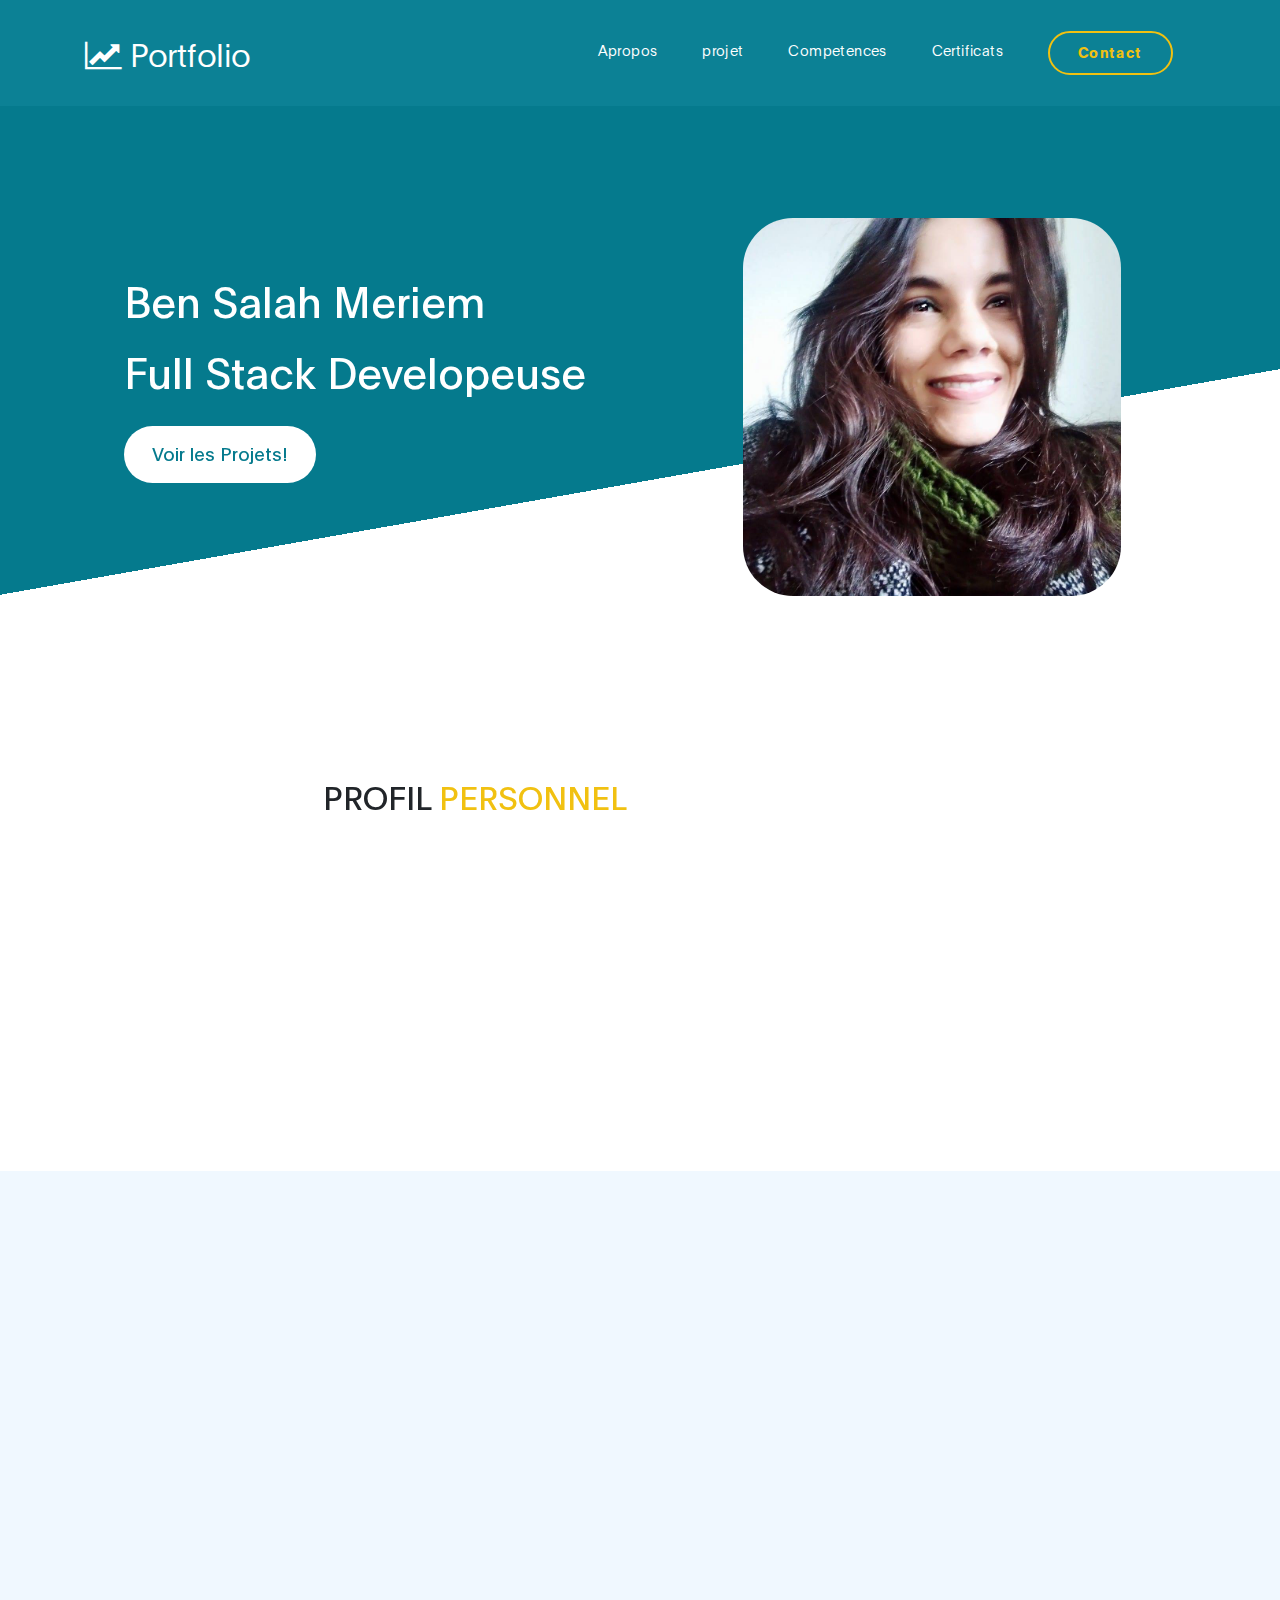
==== index.html @ 02a09304 "finir le projet" ====
<!DOCTYPE html>
<html lang="en">
<head>

     <title>Digital Trend HTML Template</title>
<!--

DIGITAL TREND

https://templatemo.com/tm-538-digital-trend

-->
     <meta charset="UTF-8">
     <meta http-equiv="X-UA-Compatible" content="IE=Edge">
     <meta name="description" content="">
     <meta name="keywords" content="">
     <meta name="author" content="">
     <meta name="viewport" content="width=device-width, initial-scale=1, maximum-scale=1">

     <link rel="stylesheet" href="css/bootstrap.min.css">
     <link rel="stylesheet" href="css/font-awesome.min.css">
     <link rel="stylesheet" href="css/aos.css">
     <link rel="stylesheet" href="css/owl.carousel.min.css">
     <link rel="stylesheet" href="css/owl.theme.default.min.css">

     <!-- MAIN CSS -->
     <link rel="stylesheet" href="css/templatemo-digital-trend.css">

</head>
<body>

     <!-- MENU BAR -->
    <nav class="navbar navbar-expand-lg">
        <div class="container">
            <a class="navbar-brand" href="index.html">
              <i class="fa fa-line-chart"></i>
             Portfolio
            </a>

            <button class="navbar-toggler" type="button" data-toggle="collapse" data-target="#navbarNav" aria-controls="navbarNav" aria-expanded="false"
                aria-label="Toggle navigation">
                <span class="navbar-toggler-icon"></span>
            </button>

            <div class="collapse navbar-collapse" id="navbarNav">
                <ul class="navbar-nav ml-auto">
                    <li class="nav-item">
                        <a href="#about" class="nav-link smoothScroll">Apropos</a>
                    </li>
                    <li class="nav-item">
                        <a href="#project" class="nav-link smoothScroll">projet</a>
                    </li>
                    <li class="nav-item">
                        <a href="blog.html" class="nav-link">Competences</a>
                    </li>
                    <li class="nav-item">
                         <a href="blog.html" class="nav-link">Certificats</a>
                    </li>
                    <li class="nav-item">
                        <a href="contact.html" class="nav-link contact">Contact</a>
                    </li>
                </ul>
            </div>
        </div>
    </nav>


     <!-- HERO -->
     <section class="hero hero-bg d-flex justify-content-center align-items-center">
               <div class="container">
                    <div class="row">

                        <div class="col-lg-6 col-md-10 col-12 d-flex flex-column justify-content-center align-items-center">
                              <div class="hero-text">

                                   <h1 class="text-white" data-aos="fade-up">Ben Salah Meriem </h1>
                                <h1 class="text-white" data-aos="fade-up">Full Stack Developeuse </h1>
                                   <a href="#project" class="custom-btn btn-bg btn mt-3" data-aos="fade-up" data-aos-delay="100"> Voir les Projets!</a>

                                   <!-- <strong class="d-block py-3 pl-5 text-white" data-aos="fade-up" data-aos-delay="200"><i class="fa fa-phone mr-2"></i> </strong> -->
                              </div>
                        </div>

                        <div class="col-lg-6 col-12">
                          <div class="hero-image" data-aos="fade-up" data-aos-delay="300">

                            <img src="images/me.jpg" class="img-fluid" alt="working girl">
                          </div>
                        </div>

                    </div>
               </div>
     </section>


     <!-- ABOUT -->
     <section class="about section-padding pb-0" id="about">
          <div class="container">
               <div class="row">

                    <div class="col-lg-7 mx-auto col-md-10 col-12">
                         <div class="about-info">

                              <h2 class="mb-4" data-aos="fade-up">PROFIL  <strong>PERSONNEL</strong> </h2>

                              <p class="mb-0" data-aos="fade-up">Je viens de finir une formation intensive
                              en développement FullStack JS <span>a GO MY
                              CODE </span>, qui ma permit non seulement
                              d'acquérir les compétences et les
                              connaissances de base nécessaires en
                              développement web, mais également
                              de réaliser ma propre plateforme
                         <strong> W. Application </strong>
                         <!-- <a href="blog.html">blog</a> pages, <a href="project-detail.html">project</a> page, and <a href="contact.html">contact</a> page. 
                              <br><br>You are <strong>allowed</strong> to use this template for commercial or non-commercial purpose. You are NOT allowed to redistribute the template ZIP file on template collection websites.</p>
                         </div> -->

                         <div class="about-image" data-aos="fade-up" data-aos-delay="200">

                          <img src="images/office.png" class="img-fluid" alt="office">
                        </div>
                    </div>

               </div>
          </div>
     </section>


     <!-- PROJECT -->
     <section class="project section-padding" id="project">
          <div class="container-fluid">
               <div class="row">

                    <div class="col-lg-12 col-12">

                        <h2 class="mb-5 text-center" data-aos="fade-up">
                         Veuillez jeter un œil mes <br>
                            <strong>Projets</strong>
                        </h2>

                         <div class="owl-carousel owl-theme" id="project-slide">
                              <div class="item project-wrapper" data-aos="fade-up" data-aos-delay="100">
                                   <img src="images/project/project-image01.jpg" class="img-fluid" alt="project image">

                                   <div class="project-info">
                                        <small>Projet 1</small>

                                        <h3>
                                             <a href="project-detail.html">
                                                  <span>WApplication</span>
                                                  <i class="fa fa-angle-right project-icon"></i>
                                             </a>
                                        </h3>
                                   </div>
                              </div>

                              <div class="item project-wrapper" data-aos="fade-up">
                                   <img src="images/project/project-image02.jpg" class="img-fluid" alt="project image">

                                   <div class="project-info">
                                        <small>Projet 2</small>

                                        <h3>
                                             <a href="project-detail.html">
                                                  <span>Movie-App</span>
                                                  <i class="fa fa-angle-right project-icon"></i>
                                             </a>
                                        </h3>
                                   </div>
                              </div>

                              <div class="item project-wrapper" data-aos="fade-up">
                                   <img src="images/project/project-image03.jpg" class="img-fluid" alt="project image">

                                   <div class="project-info">
                                        <small>Projet 3</small>

                                        <h3>
                                             <a href="project-detail.html">
                                                  <span>Todo-List</span>
                                                  <i class="fa fa-angle-right project-icon"></i>
                                             </a>
                                        </h3>
                                   </div>
                              </div>

                              <div class="item project-wrapper" data-aos="fade-up">
                                   <img src="images/project/project-image04.jpg" class="img-fluid" alt="project image">

                                   <div class="project-info">
                                        <small>Project 4</small>

                                        <h3>
                                             <a href="project-detail.html">
                                                  <span>portfolio - image</span>
                                                  <i class="fa fa-angle-right project-icon"></i>
                                             </a>
                                        </h3>
                                   </div>
                              </div>

                              <!-- <div class="item project-wrapper" data-aos="fade-up">
                                   <img src="images/project/project-image05.jpg" class="img-fluid" alt="project image">

                                   <div class="project-info">
                                        <small>Projet 5</small>

                                        <h3>
                                             <a href="project-detail.html">
                                                  <span>portfolio - image</span>
                                                  <i class="fa fa-angle-right project-icon"></i>
                                             </a>
                                        </h3>
                                   </div>
                              </div> -->
                         </div>
                    </div>

               </div>
          </div>
     </section>


     <!-- TESTIMONIAL -->
     <section class="testimonial section-padding">
          <div class="container">
               <div class="row">

                    <div class="col-lg-6 col-md-5 col-12">
                        <div class="contact-image" data-aos="fade-up">

                          <img src="images/female-avatar.png" class="img-fluid" alt="website">
                        </div>
                    </div>

                    <div class="col-lg-6 col-md-7 col-12">
                      <h4 class="my-5 pt-3" data-aos="fade-up" data-aos-delay="100">Client Testimonials</h4>

                      <div class="quote" data-aos="fade-up" data-aos-delay="200"></div>

                      <h2 class="mb-4" data-aos="fade-up" data-aos-delay="300">Lorem ipsum Sed eiusmod esse aliqua sed incididunt aliqua incididunt mollit id et sit proident dolor nulla sed commodo.</h2>

                      <p data-aos="fade-up" data-aos-delay="400">
                        <strong>Mary Zoe</strong>

                        <span class="mx-1">/</span>

                        <small>Digital Agency (CEO)</small>
                      </p>
                    </div>

               </div>
          </div>
     </section>


    <footer class="site-footer">
      <div class="container">
        <div class="row">

          <div class="col-lg-5 mx-lg-auto col-md-8 col-10">
            <h1 class="text-white" data-aos="fade-up" data-aos-delay="100">We make creative <strong>brands</strong> only.</h1>
          </div>

          <div class="col-lg-3 col-md-6 col-12" data-aos="fade-up" data-aos-delay="200">
            <h4 class="my-4">Contact Info</h4>

            <p class="mb-1">
              <i class="fa fa-phone mr-2 footer-icon"></i> 
              +99 080 070 4224
            </p>

            <p>
              <a href="#">
                <i class="fa fa-envelope mr-2 footer-icon"></i>
                hello@company.com
              </a>
            </p>
          </div>

          <div class="col-lg-3 col-md-6 col-12" data-aos="fade-up" data-aos-delay="300">
            <h4 class="my-4">Our Studio</h4>

            <p class="mb-1">
              <i class="fa fa-home mr-2 footer-icon"></i> 
              Av. Lúcio Costa - Barra da Tijuca, Rio de Janeiro - RJ, Brazil
            </p>
          </div>

          <div class="col-lg-4 mx-lg-auto text-center col-md-8 col-12" data-aos="fade-up" data-aos-delay="400">
            <p class="copyright-text">Copyright &copy; 2020 Your Company
            <br>
            <a rel="nofollow noopener" href="https://templatemo.com">Design: TemplateMo</a></p>
          </div>

          <div class="col-lg-4 mx-lg-auto col-md-6 col-12" data-aos="fade-up" data-aos-delay="500">
            
            <ul class="footer-link">
              <li><a href="#">Stories</a></li>
              <li><a href="#">Work with us</a></li>
              <li><a href="#">Privacy</a></li>
            </ul>
          </div>

          <div class="col-lg-3 mx-lg-auto col-md-6 col-12" data-aos="fade-up" data-aos-delay="600">
            <ul class="social-icon">
              <li><a href="#" class="fa fa-instagram"></a></li>
              <li><a href="#" class="fa fa-twitter"></a></li>
              <li><a href="#" class="fa fa-dribbble"></a></li>
              <li><a href="#" class="fa fa-behance"></a></li>
            </ul>
          </div>

        </div>
      </div>
    </footer>


     <!-- SCRIPTS -->
     <script src="js/jquery.min.js"></script>
     <script src="js/bootstrap.min.js"></script>
     <script src="js/aos.js"></script>
     <script src="js/owl.carousel.min.js"></script>
     <script src="js/smoothscroll.js"></script>
     <script src="js/custom.js"></script>

</body>
</html>
---- css/templatemo-digital-trend.css ----
/*

DIGITAL TREND

https://templatemo.com/tm-538-digital-trend

*/

@font-face {
  font-family: "Plain-Regular";
  src: url("../fonts/Plain-Regular.woff2") format("woff2"),
    url("../fonts/Plain-Regular.woff") format("woff");
  font-weight: normal;
  font-style: normal;
}

@font-face {
  font-family: "Plain-Light";
  src: url("../fonts/Plain-Light.woff2") format("woff2"),
    url("../fonts/Plain-Light.woff") format("woff");
  font-weight: bold;
  font-style: normal;
}

@font-face {
  font-family: "Plain-Bold";
  src: url("../fonts/Plain-Bold.woff2") format("woff2"),
    url("../fonts/Plain-Bold.woff") format("woff");
  font-weight: bold;
  font-style: normal;
}

:root {
  --primary-color: #057a8d;
  --secondary-color: #f1c111;
  --white-color: #ffffff;
  --dark-color: #171819;
  --project-bg: #f0f8ff;
  --menu-bg: #0c8195;

  --title-color: #15141a;
  --gray-color: #909090;
  --link-color: #404040;
  --p-color: #666262;

  --base-font-family: "Plain-Light", sans-serif;
  --title-font-family: "Plain-Regular", sans-serif;
  --font-bold-family: "Plain-Bold", sans-serif;
  --font-weight-bold: bold;

  --h1-font-size: 42px;
  --h2-font-size: 32px;
  --h3-font-size: 24px;
  --p-font-size: 18px;
  --base-font-size: 16px;
  --menu-font-size: 14px;

  --border-radius-large: 100px;
  --border-radius-small: 5px;
}

body {
  background: var(--white-color);
  font-family: var(--base-font-family);
}

/*---------------------------------------
     TYPOGRAPHY              
  -----------------------------------------*/

h1,
h2,
h3,
h4,
h5,
h6 {
  font-family: var(--title-font-family);
  line-height: inherit;
}

h1 {
  color: var(--title-color);
  font-size: var(--h1-font-size);
}

h2 {
  font-size: var(--h2-font-size);
  font-weight: 100;
}

h3 {
  font-size: var(--h3-font-size);
  font-weight: 100;
  margin-bottom: 0;
}

h4 {
  color: var(--gray-color);
  font-family: var(--base-font-family);
  font-size: var(--p-font-size);
  letter-spacing: 1px;
  text-transform: uppercase;
}

p {
  color: var(--p-color);
  font-size: var(--p-font-size);
  line-height: 1.5em;
}

b,
strong {
  letter-spacing: 0;
  color: var(--secondary-color);
}
span {
  letter-spacing: 0;
  color: var(--primary-color);
}

/*  BLOCKQUOTES */
.quote {
  position: relative;
  margin: 0;
}

.quote::after {
  content: "“";
  position: absolute;
  bottom: -80px;
  left: 20px;
  font-family: times;
  color: var(--gray-color);
  font-weight: var(--font-weight-bold);
  font-size: 14em;
  line-height: 0;
  opacity: 0.1;
}

blockquote {
  border-left: 5px solid rgba(0, 0, 0, 0.05);
  display: block;
  margin: 42px 0;
  padding: 14px 22px;
  color: rgba(0, 0, 0, 0.5);
}

/* BUTTON */
.custom-btn {
  background: transparent;
  border: 2px solid var(--dark-color);
  border-radius: var(--border-radius-large);
  padding: 12px 26px 14px 26px;
  color: var(--dark-color);
  font-family: var(--title-font-family);
  font-size: var(--p-font-size);
  white-space: nowrap;
}

.custom-btn.btn-bg {
  background: var(--white-color);
  color: var(--primary-color);
  border-color: transparent;
  transition: all 0.3s ease;
}

.custom-btn:hover,
.custom-btn:focus {
  background: var(--dark-color);
  color: var(--white-color);
  border-color: transparent;
}

/*---------------------------------------
     GENERAL               
  -----------------------------------------*/

* {
  -webkit-box-sizing: border-box;
  -moz-box-sizing: border-box;
  box-sizing: border-box;
}

*::before,
*::after {
  -webkit-box-sizing: border-box;
  -moz-box-sizing: border-box;
  box-sizing: border-box;
}

a {
  color: var(--link-color);
  font-weight: normal;
  text-decoration: none;
}

a:hover,
a:active,
a:focus {
  color: var(--secondary-color);
  outline: none;
  text-decoration: none;
}

::selection {
  background: var(--secondary-color);
  color: var(--white-color);
}

.section-padding {
  padding: 8em 0;
}
.section-padding-half {
  padding: 4em 0;
}

.google-map iframe {
  display: block;
  width: 100%;
}

/*---------------------------------------
    MENU             
  -----------------------------------------*/

.navbar {
  background: var(--menu-bg);
  z-index: 2;
  top: 0;
  right: 0;
  left: 0;
  padding: 1.5em;
}

.navbar-brand {
  color: var(--white-color);
  font-size: var(--h2-font-size);
}

.nav-link {
  color: var(--white-color);
  font-size: var(--menu-font-size);
  letter-spacing: 0.4px;
  margin: 0 1.6em;
  padding: 0.6em;
}

.nav-link.active,
.nav-link:hover {
  color: var(--secondary-color);
}

.navbar-expand-lg .navbar-nav .nav-link {
  padding-right: 0;
  padding-left: 0;
}

.navbar-expand-lg .navbar-nav .nav-link.contact {
  border: 2px solid var(--secondary-color);
  border-radius: var(--border-radius-large);
  color: var(--secondary-color);
  font-family: var(--font-bold-family);
  padding: 0.6em 2em 0.8em 2em;
}

.navbar-expand-lg .navbar-nav .nav-link.contact:hover,
.navbar-expand-lg .navbar-nav .nav-link.contact.active {
  background: var(--secondary-color);
  color: var(--white-color);
}

.navbar-nav .navbar-toggler-icon {
  background: none;
}

.navbar-toggler {
  border: 0;
  padding: 0;
  cursor: pointer;
  margin: 0 10px 0 0;
  width: 30px;
  height: 35px;
  outline: none;
}

.navbar-toggler:focus {
  outline: none;
}

.navbar-toggler[aria-expanded="true"] .navbar-toggler-icon {
  background: transparent;
}

.navbar-toggler[aria-expanded="true"] .navbar-toggler-icon::before,
.navbar-toggler[aria-expanded="true"] .navbar-toggler-icon::after {
  transition: top 300ms 50ms ease, -webkit-transform 300ms 350ms ease;
  transition: top 300ms 50ms ease, transform 300ms 350ms ease;
  transition: top 300ms 50ms ease, transform 300ms 350ms ease,
    -webkit-transform 300ms 350ms ease;
  top: 0;
}

.navbar-toggler[aria-expanded="true"] .navbar-toggler-icon::before {
  transform: rotate(45deg);
}

.navbar-toggler[aria-expanded="true"] .navbar-toggler-icon::after {
  transform: rotate(-45deg);
}

.navbar-toggler .navbar-toggler-icon {
  background: var(--white-color);
  transition: background 10ms 300ms ease;
  display: block;
  width: 30px;
  height: 2px;
  position: relative;
}

.navbar-toggler .navbar-toggler-icon::before,
.navbar-toggler .navbar-toggler-icon::after {
  transition: top 300ms 350ms ease, -webkit-transform 300ms 50ms ease;
  transition: top 300ms 350ms ease, transform 300ms 50ms ease;
  transition: top 300ms 350ms ease, transform 300ms 50ms ease,
    -webkit-transform 300ms 50ms ease;
  position: absolute;
  right: 0;
  left: 0;
  background: var(--white-color);
  width: 30px;
  height: 2px;
  content: "";
}

.navbar-toggler .navbar-toggler-icon::before {
  top: -8px;
}

.navbar-toggler .navbar-toggler-icon::after {
  top: 8px;
}

/*---------------------------------------
     HERO              
  -----------------------------------------*/

.hero {
  position: relative;
  padding: 5em 0;
  overflow: hidden;
}

.hero-bg {
  background: linear-gradient(
    170deg,
    var(--primary-color) 64%,
    var(--white-color) 30%
  );
}

.hero-image {
  position: relative;
  top: 2em;
}

/*---------------------------------------
     PROJECT              
  -----------------------------------------*/

.project {
  background: var(--project-bg);
}

.project-wrapper {
  position: relative;
}

.project-wrapper img {
  border-radius: var(--border-radius-small);
}

.project-info {
  background: var(--white-color);
  border-radius: var(--border-radius-small);
  position: absolute;
  bottom: 32px;
  right: 32px;
  left: 32px;
  width: 90%;
  padding: 32px;
}

.project-info small {
  font-family: Plain-Bold;
  color: var(--gray-color);
  position: relative;
  top: 2px;
}

.project-info a {
  color: var(--primary-color);
}

.project-info .project-icon {
  background: var(--primary-color);
}

.project-icon {
  position: absolute;
  right: 30px;
  top: 40px;
  background: var(--dark-color);
  border-radius: var(--border-radius-large);
  color: var(--white-color);
  font-size: var(--h2-font-size);
  width: 40px;
  height: 40px;
  line-height: 40px;
  text-align: center;
  padding-left: 5px;
}

.owl-theme .owl-dots .owl-dot {
  outline: none;
}

.owl-theme .owl-dots .owl-dot span {
  background: var(--gray-color);
  width: 50px;
  height: 3px;
  margin: 35px 5px;
}

.owl-theme .owl-dots .owl-dot.active span,
.owl-theme .owl-dots .owl-dot:hover span {
  background: var(--secondary-color);
}

.list-detail {
  margin-left: 1em;
  padding-left: 1em;
  position: relative;
}

.list-detail li {
  display: block;
  list-style: none;
  margin: 0.6em 0 0 0.8em;
}

.list-detail li::before {
  content: "";
  width: 0;
  height: 0;
  border-width: 0 16px 16px 0;
  border-color: transparent var(--secondary-color) transparent transparent;
  border-style: solid;
  position: absolute;
  left: 0;
}

.list-detail span {
  position: relative;
  bottom: 5px;
}

.client-info img {
  width: 100px;
  margin-right: 1em;
}

/*---------------------------------------
      ABOUT            
  -----------------------------------------*/

.about {
  position: relative;
  overflow: hidden;
}

.about-image img {
  display: block;
  margin: 0 auto;
}

/*---------------------------------------
      BLOG            
  -----------------------------------------*/

.blog-header {
  border-radius: var(--border-radius-small);
  position: relative;
  overflow: hidden;
}

.blog-header img {
  border-radius: var(--border-radius-small);
  display: block;
}

.blog-header-info {
  background: linear-gradient(transparent, rgba(0, 0, 0, 0.95));
  position: absolute;
  right: 0;
  left: 0;
  bottom: 0;
  padding: 2em;
}

.blog-header-info h3 {
  max-width: 80%;
}

.blog-header-info a {
  color: var(--white-color);
}

.blog-header-info a:hover {
  color: var(--secondary-color);
}

.blog-sidebar img {
  border-radius: var(--border-radius-small);
  width: 159px;
  margin-right: 22px;
}

.blog-sidebar h3 {
  font-size: 18px;
}

/*---------------------------------------
     CONTACT              
  -----------------------------------------*/

.newsletter-form .form-control,
.contact-form .form-control {
  box-shadow: none;
  background: var(--project-bg);
  border: 0;
  padding: 1.7em 1.3em;
  margin: 14px 0;
}

.newsletter-form button,
.contact-form #submit-button {
  background: var(--primary-color);
  border-radius: var(--border-radius-large);
  color: var(--white-color);
  cursor: pointer;
  font-size: var(--p-font-size);
  line-height: 0px;
  padding: 1.5em 1.3em;
}

.newsletter-form button {
  background: var(--secondary-color);
}

/*---------------------------------------
     FOOTER              
  -----------------------------------------*/

.site-footer {
  background: var(--dark-color);
  padding: 7em 0 6em 0;
}

.site-footer a {
  color: var(--p-color);
}

.site-footer a:hover,
.footer-icon {
  color: var(--secondary-color);
}

.footer-link li {
  display: inline-block;
  list-style: none;
  margin: 0 10px;
}

.copyright-text,
.footer-link,
.site-footer .social-icon {
  margin-top: 6em;
}

.copyright-text {
  margin-top: 5.3em;
}

/*---------------------------------------
     SOCIAL ICON              
  -----------------------------------------*/

.social-icon {
  position: relative;
  padding: 0;
  margin: 4em 0 0 0;
}

.social-icon li {
  display: inline-block;
  list-style: none;
}

.social-icon li a {
  text-decoration: none;
  display: inline-block;
  font-size: var(--base-font-size);
  margin: 10px;
  text-align: center;
}

/*---------------------------------------
     RESPONSIVE STYLES              
  -----------------------------------------*/

@media screen and (min-width: 1200px) {
  .about-info h2 {
    max-width: 70%;
  }
}

@media screen and (min-width: 991px) {
  .project h2 {
    max-width: 32%;
    margin: 0 auto;
  }
}

@media screen and (max-width: 991px) {
  .hero {
    padding-top: 14em;
  }

  .hero-text {
    bottom: 2em;
  }

  .navbar {
    padding: 1em;
  }

  .navbar-collapse {
    text-align: center;
    padding: 2.5em 0;
  }

  .nav-link {
    display: inline-block;
  }

  .navbar-expand-lg .navbar-nav .nav-link.contact {
    margin: 1em 0;
  }

  .copyright-text,
  .footer-link,
  .site-footer .social-icon {
    margin-top: 3em;
    padding: 0;
    text-align: left;
  }
}

@media screen and (max-width: 767px) {
  h1 {
    font-size: 36px;
  }

  h2 {
    font-size: 28px;
  }

  h3 {
    font-size: 22px;
  }

  .project-info {
    right: 0;
    left: 0;
    margin: 0 auto;
  }

  .footer-link,
  .site-footer .social-icon {
    margin-top: 1em;
  }

  .copyright-text {
    margin: 2.5em 0 1em 0;
  }

  .footer-link li {
    margin-left: 0;
  }
}
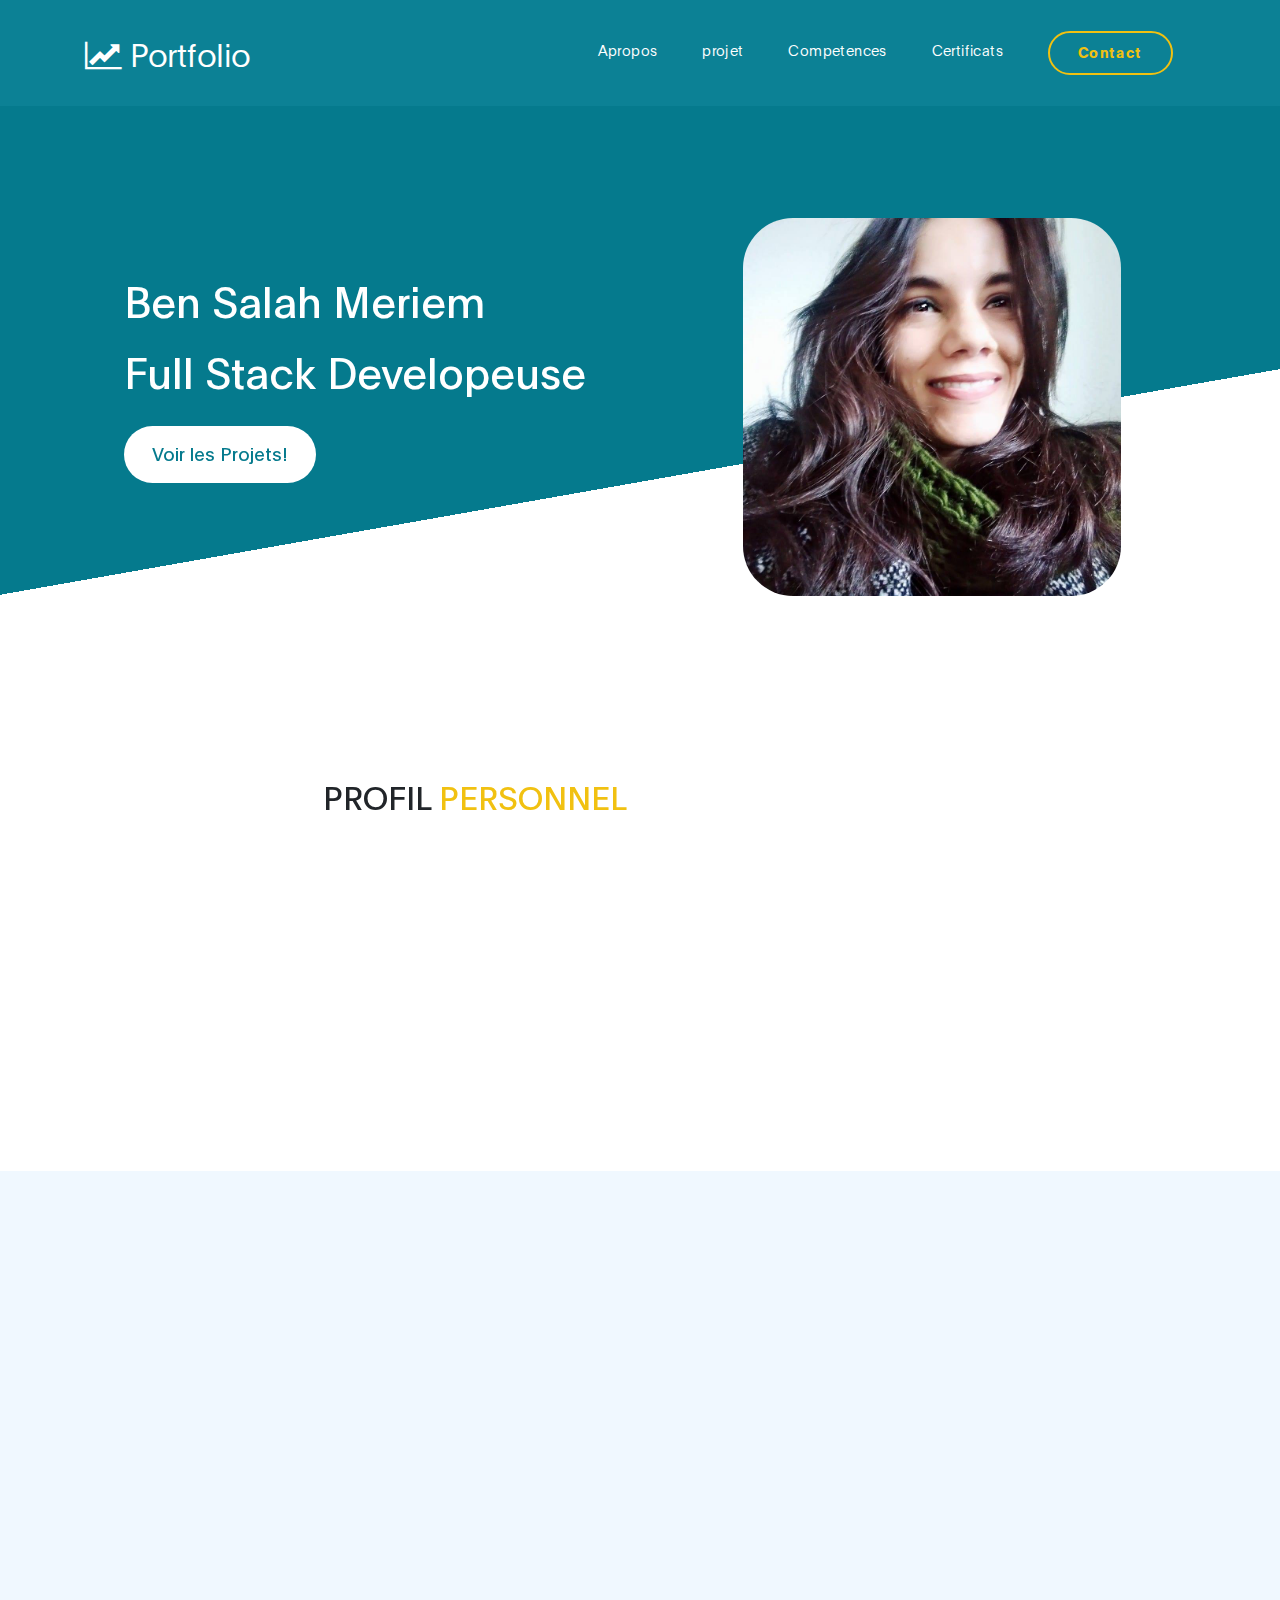
==== commit 8bfeb6c6: "partie projet indication" ====
--- a/index.html
+++ b/index.html
@@ -140,7 +140,7 @@
 
                          <div class="owl-carousel owl-theme" id="project-slide">
                               <div class="item project-wrapper" data-aos="fade-up" data-aos-delay="100">
-                                   <img src="images/project/project-image01.jpg" class="img-fluid" alt="project image">
+                                   <img src="images/project/WApplication.png" class="img-fluid" alt="project image">
 
                                    <div class="project-info">
                                         <small>Projet 1</small>
@@ -155,7 +155,7 @@
                               </div>
 
                               <div class="item project-wrapper" data-aos="fade-up">
-                                   <img src="images/project/project-image02.jpg" class="img-fluid" alt="project image">
+                                   <img src="images/project/Movie-App.png" class="img-fluid" alt="project image">
 
                                    <div class="project-info">
                                         <small>Projet 2</small>
@@ -170,7 +170,7 @@
                               </div>
 
                               <div class="item project-wrapper" data-aos="fade-up">
-                                   <img src="images/project/project-image03.jpg" class="img-fluid" alt="project image">
+                                   <img src="images/project/todolist.png" class="img-fluid" alt="project image">
 
                                    <div class="project-info">
                                         <small>Projet 3</small>
@@ -185,7 +185,7 @@
                               </div>
 
                               <div class="item project-wrapper" data-aos="fade-up">
-                                   <img src="images/project/project-image04.jpg" class="img-fluid" alt="project image">
+                                   <img src="images/project/portfolioMern.png" class="img-fluid" alt="project image">
 
                                    <div class="project-info">
                                         <small>Project 4</small>
--- a/css/templatemo-digital-trend.css
+++ b/css/templatemo-digital-trend.css
@@ -387,7 +387,7 @@
   right: 32px;
   left: 32px;
   width: 90%;
-  padding: 32px;
+  padding: 18px;
 }
 
 .project-info small {
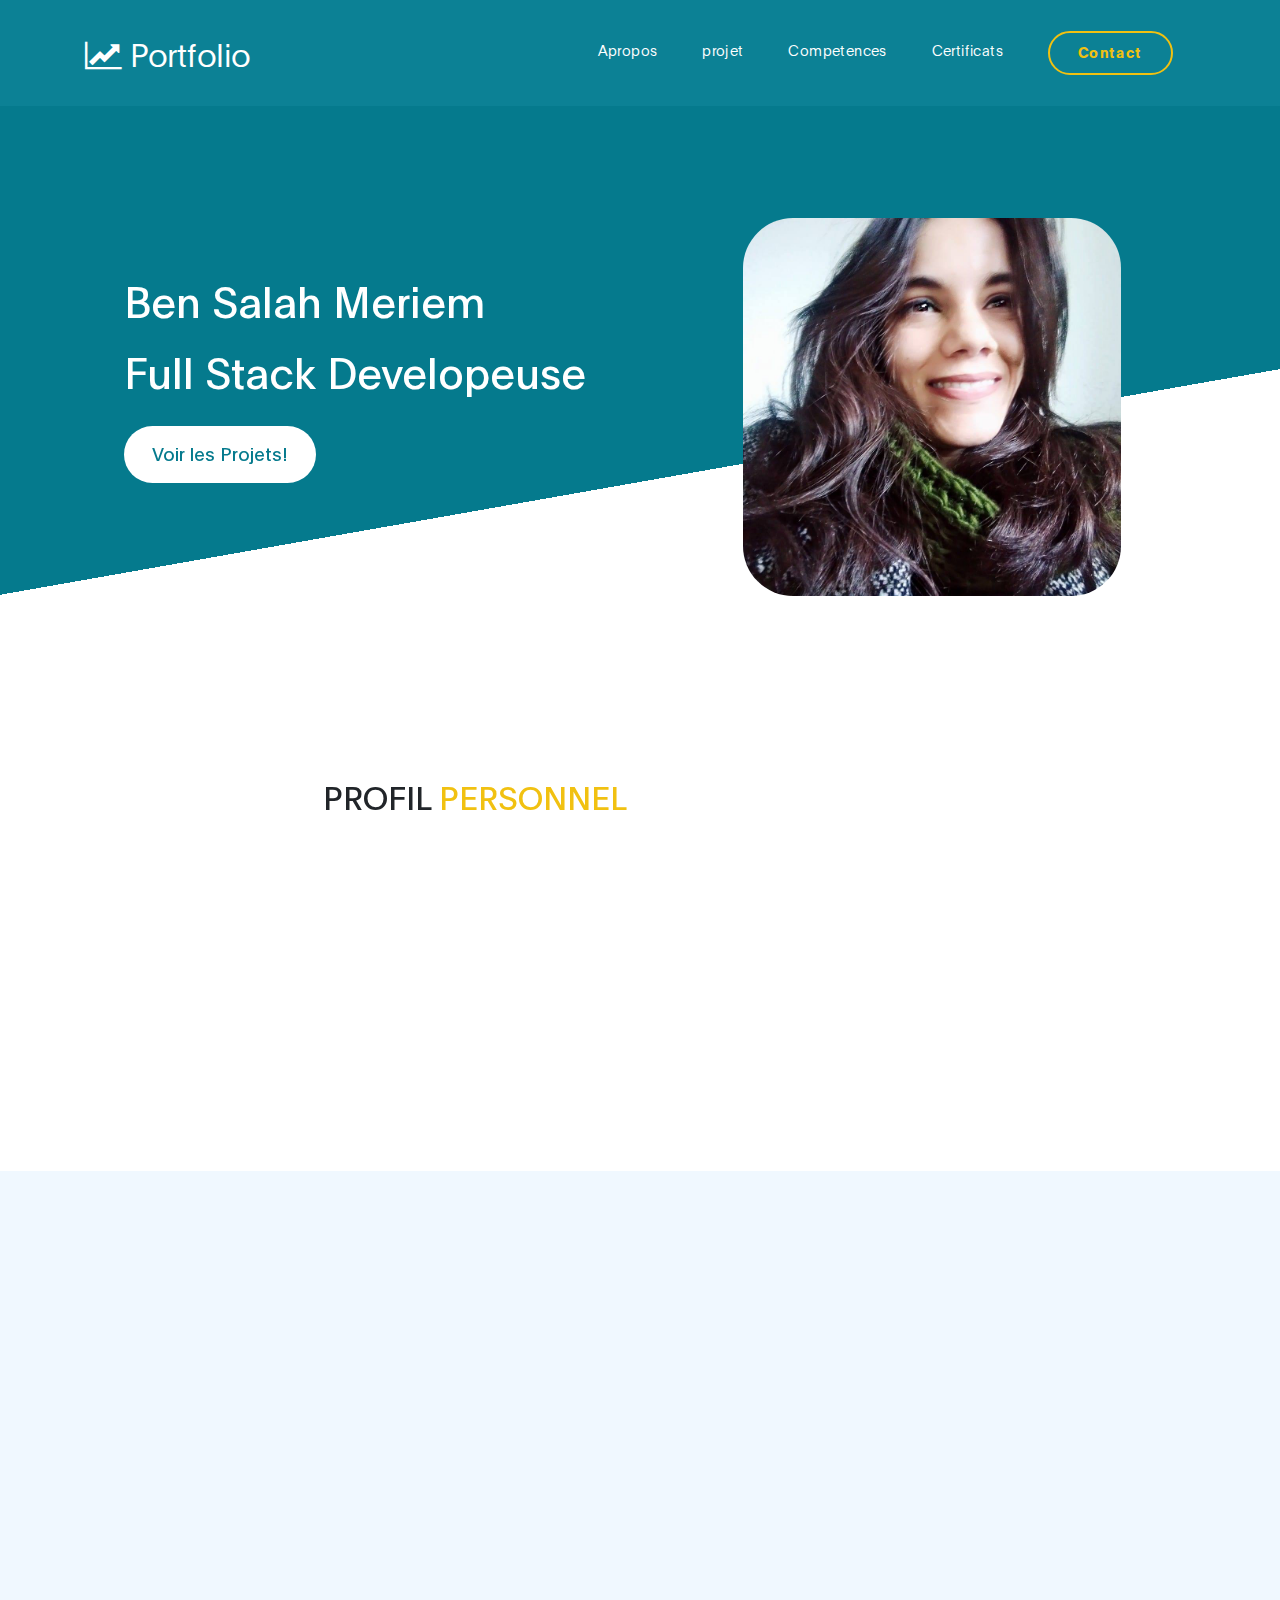
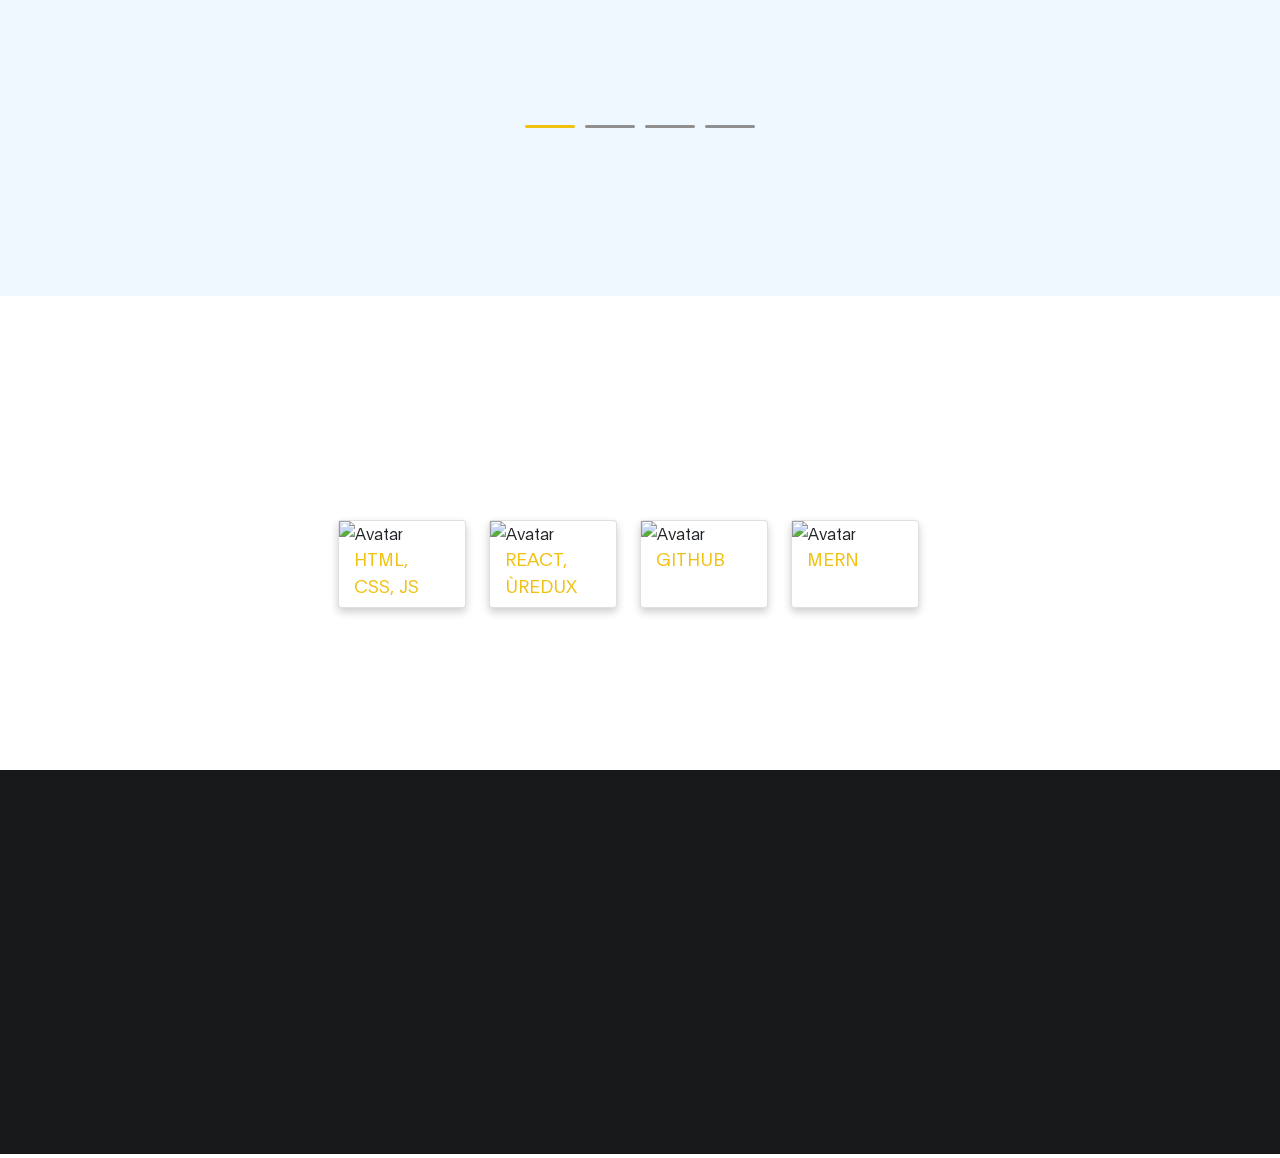
==== commit 61235f0d: "projet" ====
--- a/index.html
+++ b/index.html
@@ -25,7 +25,32 @@
 
      <!-- MAIN CSS -->
      <link rel="stylesheet" href="css/templatemo-digital-trend.css">
-
+<style>
+     .card {
+          box-shadow: 0 4px 8px 0 rgba(0, 0, 0, 0.2);
+          transition: 0.3s;
+          width: 30%;
+
+    margin-right: 23px;
+    margin-bottom: 34px;
+
+     }
+
+     .card:hover {
+          box-shadow: 0 8px 16px 0 rgba(0, 0, 0, 0.2);
+     }
+
+     .containerr {
+          padding: 2px 16px;
+     }
+     .container-fluide {
+    display: flex;
+    justify-content: space-evenly;
+     }
+     .roww{
+          display: flex;
+     }
+</style>
 </head>
 <body>
 
@@ -45,13 +70,13 @@
             <div class="collapse navbar-collapse" id="navbarNav">
                 <ul class="navbar-nav ml-auto">
                     <li class="nav-item">
-                        <a href="#about" class="nav-link smoothScroll">Apropos</a>
-                    </li>
-                    <li class="nav-item">
-                        <a href="#project" class="nav-link smoothScroll">projet</a>
-                    </li>
-                    <li class="nav-item">
-                        <a href="blog.html" class="nav-link">Competences</a>
+                        <a href="apropos.html" class="nav-link smoothScroll">Apropos</a>
+                    </li>
+                    <li class="nav-item">
+                        <a href="blog.html" class="nav-link smoothScroll">projet</a>
+                    </li>
+                    <li class="nav-item">
+                        <a href="*" class="nav-link">Competences</a>
                     </li>
                     <li class="nav-item">
                          <a href="blog.html" class="nav-link">Certificats</a>
@@ -146,7 +171,7 @@
                                         <small>Projet 1</small>
 
                                         <h3>
-                                             <a href="project-detail.html">
+                                             <a href="WAPPlication.html">
                                                   <span>WApplication</span>
                                                   <i class="fa fa-angle-right project-icon"></i>
                                              </a>
@@ -161,7 +186,7 @@
                                         <small>Projet 2</small>
 
                                         <h3>
-                                             <a href="project-detail.html">
+                                             <a href="MovieApp.html">
                                                   <span>Movie-App</span>
                                                   <i class="fa fa-angle-right project-icon"></i>
                                              </a>
@@ -176,7 +201,7 @@
                                         <small>Projet 3</small>
 
                                         <h3>
-                                             <a href="project-detail.html">
+                                             <a href="todolist.html">
                                                   <span>Todo-List</span>
                                                   <i class="fa fa-angle-right project-icon"></i>
                                              </a>
@@ -191,27 +216,27 @@
                                         <small>Project 4</small>
 
                                         <h3>
+                                             <a href="Photofolio.html">
+                                                  <span>portfolio - image</span>
+                                                  <i class="fa fa-angle-right project-icon"></i>
+                                             </a>
+                                        </h3>
+                                   </div>
+                              </div>
+
+                              <!-- <div class="item project-wrapper" data-aos="fade-up">
+                                   <img src="images/project/project-image05.jpg" class="img-fluid" alt="project image">
+
+                                   <div class="project-info">
+                                        <small>Projet 5</small>
+
+                                        <h3>
                                              <a href="project-detail.html">
                                                   <span>portfolio - image</span>
                                                   <i class="fa fa-angle-right project-icon"></i>
                                              </a>
                                         </h3>
                                    </div>
-                              </div>
-
-                              <!-- <div class="item project-wrapper" data-aos="fade-up">
-                                   <img src="images/project/project-image05.jpg" class="img-fluid" alt="project image">
-
-                                   <div class="project-info">
-                                        <small>Projet 5</small>
-
-                                        <h3>
-                                             <a href="project-detail.html">
-                                                  <span>portfolio - image</span>
-                                                  <i class="fa fa-angle-right project-icon"></i>
-                                             </a>
-                                        </h3>
-                                   </div>
                               </div> -->
                          </div>
                     </div>
@@ -223,84 +248,76 @@
 
      <!-- TESTIMONIAL -->
      <section class="testimonial section-padding">
-          <div class="container">
-               <div class="row">
-
-                    <div class="col-lg-6 col-md-5 col-12">
-                        <div class="contact-image" data-aos="fade-up">
-
-                          <img src="images/female-avatar.png" class="img-fluid" alt="website">
-                        </div>
-                    </div>
-
-                    <div class="col-lg-6 col-md-7 col-12">
-                      <h4 class="my-5 pt-3" data-aos="fade-up" data-aos-delay="100">Client Testimonials</h4>
-
-                      <div class="quote" data-aos="fade-up" data-aos-delay="200"></div>
-
-                      <h2 class="mb-4" data-aos="fade-up" data-aos-delay="300">Lorem ipsum Sed eiusmod esse aliqua sed incididunt aliqua incididunt mollit id et sit proident dolor nulla sed commodo.</h2>
-
-                      <p data-aos="fade-up" data-aos-delay="400">
-                        <strong>Mary Zoe</strong>
-
-                        <span class="mx-1">/</span>
-
-                        <small>Digital Agency (CEO)</small>
-                      </p>
-                    </div>
-
+          <h2 class="mb-5 text-center" data-aos="fade-up">
+               Mes 
+               <strong>Competences</strong>
+          </h2>
+          <div class="container-fluide">
+               <div class="roww">
+               <div class="card">
+                    <img src="./images/blog/html-css-js.png" alt="Avatar" style="width:100%">
+                    <div class="container">
+                         <h4><b>HTML, CSS, JS</b></h4>
+                         <!-- <p>Architect & Engineer</p> -->
+                    </div>
+               </div>
+               <div class="card">
+                    <img src="./images/blog/react-redux.png" alt="Avatar" style="width:100%">
+                    <div class="container">
+                         <h4><b>React, ùRedux</b></h4>
+                         <!-- <p>Architect & Engineer</p> -->
+                    </div>
+               </div>
+               <div class="card">
+                    <img src="./images/blog/giithub.png" alt="Avatar" style="width:100%">
+                    <div class="container">
+                         <h4><b>Github</b></h4>
+                         <!-- <p>Architect & Engineer</p> -->
+                    </div>
+               </div>
+               <div class="card">
+                    <img src="./images/blog/Mern.png" alt="Avatar" style="width:100%">
+                    <div class="container">
+                         <h4><b>MERN</b></h4>
+                         <!-- <p>Architect & Engineer</p> -->
+                    </div>
+               </div>
+             
+</div>
                </div>
           </div>
      </section>
 
 
     <footer class="site-footer">
-      <div class="container">
-        <div class="row">
-
-          <div class="col-lg-5 mx-lg-auto col-md-8 col-10">
-            <h1 class="text-white" data-aos="fade-up" data-aos-delay="100">We make creative <strong>brands</strong> only.</h1>
-          </div>
-
-          <div class="col-lg-3 col-md-6 col-12" data-aos="fade-up" data-aos-delay="200">
-            <h4 class="my-4">Contact Info</h4>
-
-            <p class="mb-1">
-              <i class="fa fa-phone mr-2 footer-icon"></i> 
-              +99 080 070 4224
-            </p>
-
-            <p>
-              <a href="#">
-                <i class="fa fa-envelope mr-2 footer-icon"></i>
-                hello@company.com
-              </a>
-            </p>
-          </div>
-
-          <div class="col-lg-3 col-md-6 col-12" data-aos="fade-up" data-aos-delay="300">
-            <h4 class="my-4">Our Studio</h4>
-
-            <p class="mb-1">
-              <i class="fa fa-home mr-2 footer-icon"></i> 
-              Av. Lúcio Costa - Barra da Tijuca, Rio de Janeiro - RJ, Brazil
-            </p>
-          </div>
-
-          <div class="col-lg-4 mx-lg-auto text-center col-md-8 col-12" data-aos="fade-up" data-aos-delay="400">
-            <p class="copyright-text">Copyright &copy; 2020 Your Company
-            <br>
-            <a rel="nofollow noopener" href="https://templatemo.com">Design: TemplateMo</a></p>
-          </div>
-
-          <div class="col-lg-4 mx-lg-auto col-md-6 col-12" data-aos="fade-up" data-aos-delay="500">
-            
-            <ul class="footer-link">
-              <li><a href="#">Stories</a></li>
-              <li><a href="#">Work with us</a></li>
-              <li><a href="#">Privacy</a></li>
-            </ul>
-          </div>
+        <div class="container">
+            <div class="row">
+
+
+                <div class="col-lg-3 col-md-6 col-12" data-aos="fade-up" data-aos-delay="200">
+                    <h4 class="my-4">Contact Info</h4>
+
+                    <p class="mb-1">
+                        <i class="fa fa-phone mr-2 footer-icon"></i>
+                        +216 94655 439
+                    </p>
+
+                    <p>
+                        <a href="#">
+                            <i class="fa fa-envelope mr-2 footer-icon"></i>
+                            bensalah.meriem0@gmail.com
+                        </a>
+                    </p>
+                </div>
+
+                <div class="col-lg-3 col-md-6 col-12" data-aos="fade-up" data-aos-delay="300">
+                    <h4 class="my-4">Adress</h4>
+
+                    <p class="mb-1">
+                        <i class="fa fa-home mr-2 footer-icon"></i>
+                        cite khadhra , centre urbain nord
+                    </p>
+                </div>
 
           <div class="col-lg-3 mx-lg-auto col-md-6 col-12" data-aos="fade-up" data-aos-delay="600">
             <ul class="social-icon">
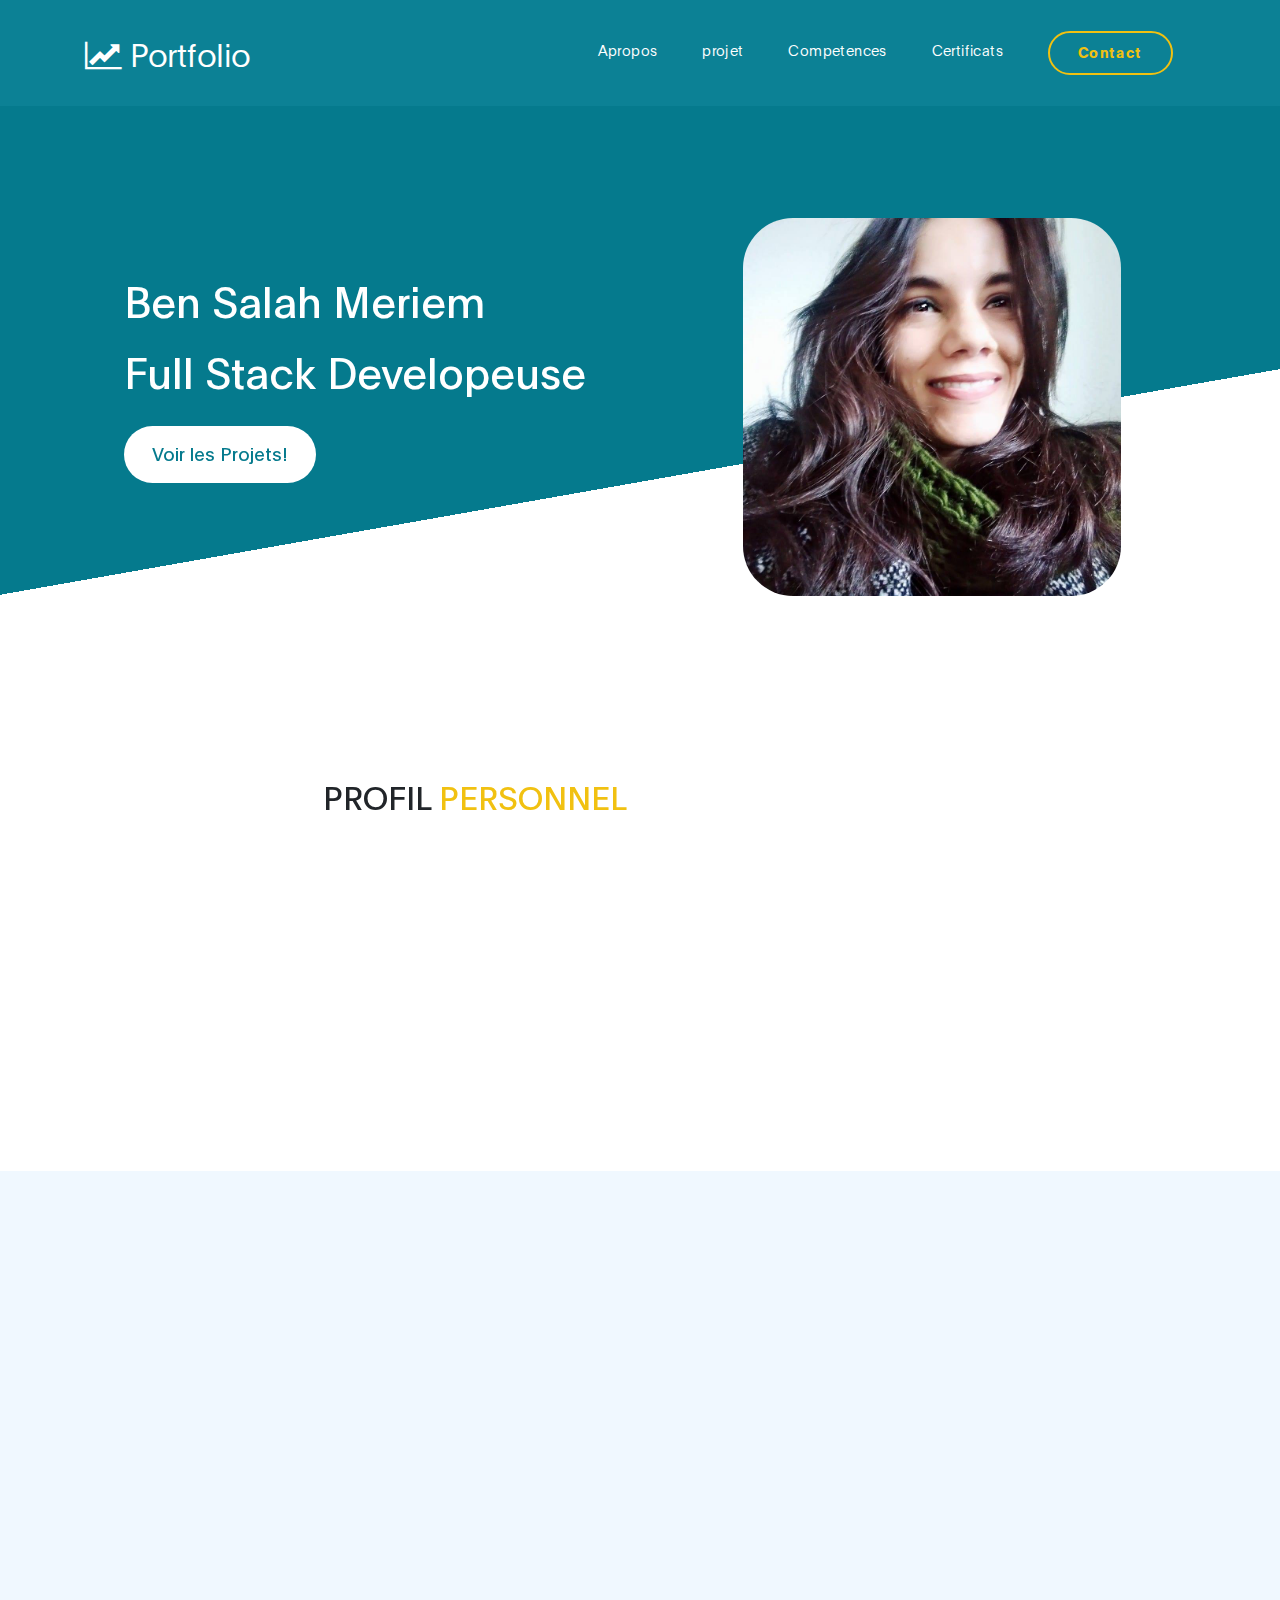
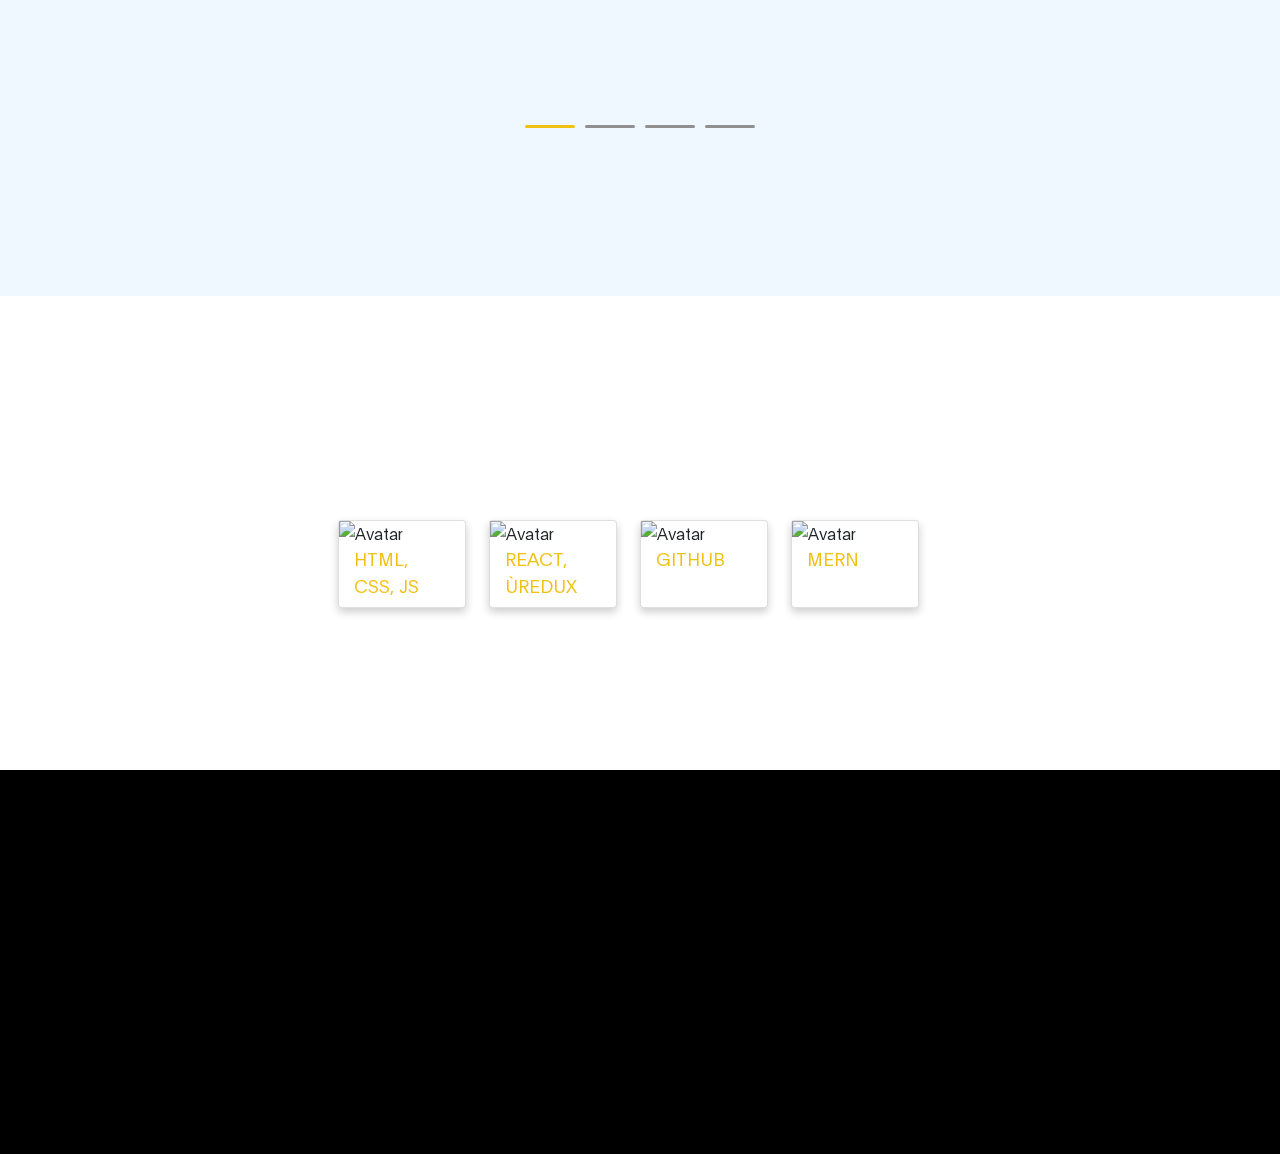
==== commit 70f99386: "partie footer" ====
--- a/index.html
+++ b/index.html
@@ -50,6 +50,24 @@
      .roww{
           display: flex;
      }
+     
+     .social{
+display: flex;
+    justify-content: flex-start;
+     }
+     .codewars{
+    height: 31px;
+    margin-left: 13px;
+         
+     }
+      .github{
+                  height: 37px;
+    margin-right: 16px; 
+          }
+          .Link{
+    height: 33px;
+
+          }
 </style>
 </head>
 <body>
@@ -224,20 +242,7 @@
                                    </div>
                               </div>
 
-                              <!-- <div class="item project-wrapper" data-aos="fade-up">
-                                   <img src="images/project/project-image05.jpg" class="img-fluid" alt="project image">
-
-                                   <div class="project-info">
-                                        <small>Projet 5</small>
-
-                                        <h3>
-                                             <a href="project-detail.html">
-                                                  <span>portfolio - image</span>
-                                                  <i class="fa fa-angle-right project-icon"></i>
-                                             </a>
-                                        </h3>
-                                   </div>
-                              </div> -->
+               
                          </div>
                     </div>
 
@@ -291,7 +296,7 @@
 
     <footer class="site-footer">
         <div class="container">
-            <div class="row">
+            <div class="row" style="display: flex;justify-content: space-between;">
 
 
                 <div class="col-lg-3 col-md-6 col-12" data-aos="fade-up" data-aos-delay="200">
@@ -310,7 +315,7 @@
                     </p>
                 </div>
 
-                <div class="col-lg-3 col-md-6 col-12" data-aos="fade-up" data-aos-delay="300">
+                <div  class="col-lg-3 col-md-6 col-12" data-aos="fade-up" data-aos-delay="200">
                     <h4 class="my-4">Adress</h4>
 
                     <p class="mb-1">
@@ -319,12 +324,20 @@
                     </p>
                 </div>
 
-          <div class="col-lg-3 mx-lg-auto col-md-6 col-12" data-aos="fade-up" data-aos-delay="600">
-            <ul class="social-icon">
-              <li><a href="#" class="fa fa-instagram"></a></li>
-              <li><a href="#" class="fa fa-twitter"></a></li>
-              <li><a href="#" class="fa fa-dribbble"></a></li>
-              <li><a href="#" class="fa fa-behance"></a></li>
+          <div class="collogo" data-aos="fade-up" data-aos-delay="600">
+               <h4 class="my-4">Link</h4>
+            <ul class="social">
+                           
+
+<li><a href="https://github.com/meriambs"><img src="./images/githy=ub.png" class="github"></a></li>
+
+<li><a href="https://www.linkedin.com/in/meriam-ben-salah-a921a7119/"><img src="./images/Link.png" class="Link"></a></li>
+
+
+<li><a href="https://www.codewars.com/users/MeriambenS" ><img src="./images/codewarrs.png" class="codewars"></a></li>
+
+     
+     
             </ul>
           </div>
 
@@ -334,6 +347,7 @@
 
 
      <!-- SCRIPTS -->
+     
      <script src="js/jquery.min.js"></script>
      <script src="js/bootstrap.min.js"></script>
      <script src="js/aos.js"></script>
--- a/css/templatemo-digital-trend.css
+++ b/css/templatemo-digital-trend.css
@@ -562,7 +562,7 @@
   -----------------------------------------*/
 
 .site-footer {
-  background: var(--dark-color);
+  background: #000000;
   padding: 7em 0 6em 0;
 }
 
